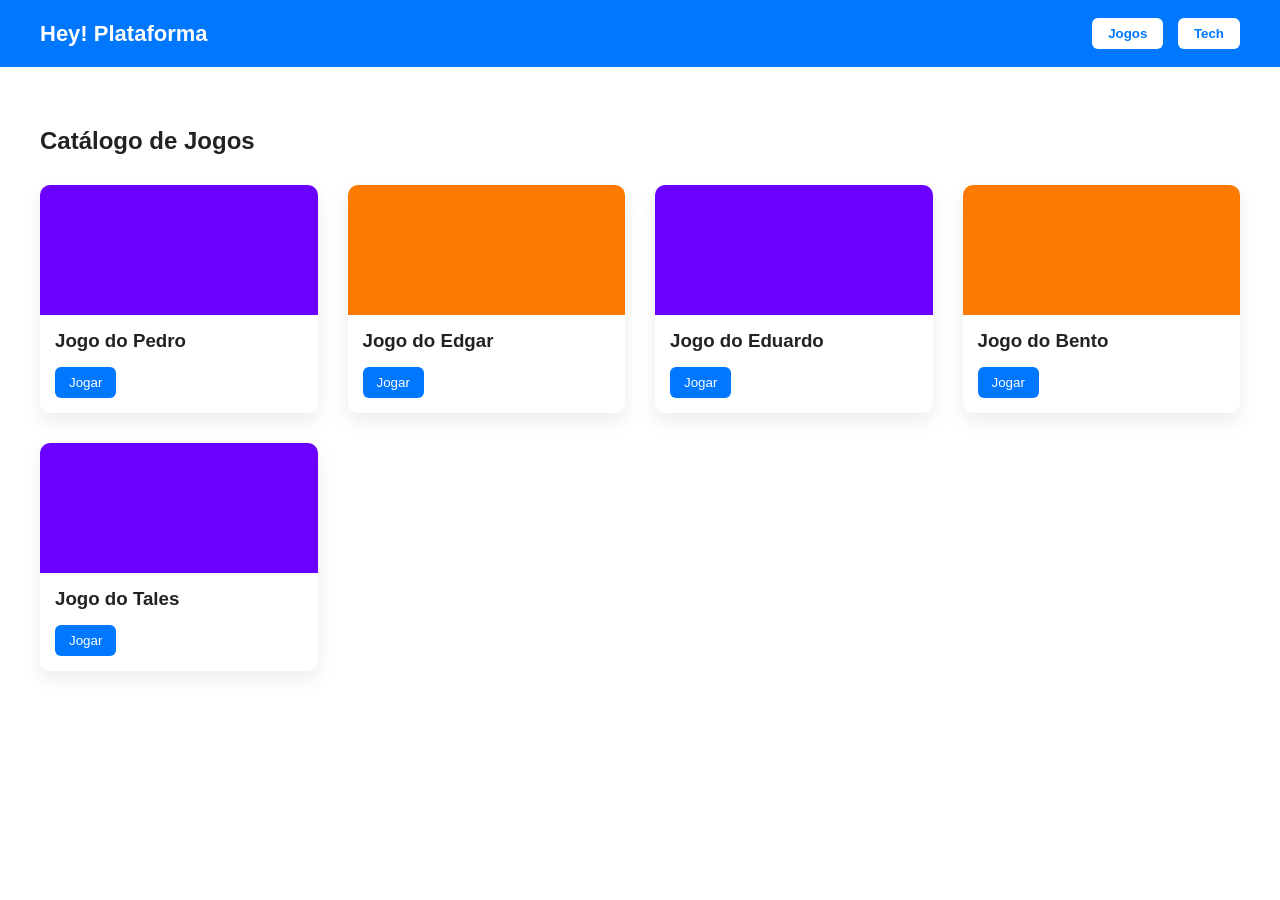
==== hey-plataforma/index.html @ 2a2658f5 "primeiro site" ====
<!DOCTYPE html>
<html lang="pt-BR">

<head>
<meta charset="UTF-8">
<meta name="viewport" content="width=device-width, initial-scale=1.0">

<title>Hey! Plataforma</title>

<link rel="stylesheet" href="style.css">

</head>

<body>

<header>

<div class="logo">Hey! Plataforma</div>

<nav>
<button onclick="mostrarPagina('jogos')">Jogos</button>
<button onclick="mostrarPagina('tech')">Tech</button>
</nav>

</header>


<section id="jogos" class="pagina ativa">

<h2>Catálogo de Jogos</h2>

<div class="catalogo">

<div class="jogo">
<div class="thumb roxo"></div>
<h3>Jogo do Pedro</h3>
<button onclick="abrirJogo('Pedro')">Jogar</button>
</div>

<div class="jogo">
<div class="thumb laranja"></div>
<h3>Jogo do Edgar</h3>
<button onclick="abrirJogo('Edgar')">Jogar</button>
</div>

<div class="jogo">
<div class="thumb roxo"></div>
<h3>Jogo do Eduardo</h3>
<button onclick="abrirJogo('Eduardo')">Jogar</button>
</div>

<div class="jogo">
<div class="thumb laranja"></div>
<h3>Jogo do Bento</h3>
<button onclick="abrirJogo('Bento')">Jogar</button>
</div>

<div class="jogo">
<div class="thumb roxo"></div>
<h3>Jogo do Tales</h3>
<button onclick="abrirJogo('Tales')">Jogar</button>
</div>

</div>

</section>


<section id="tech" class="pagina">

<h2>Hey! Tech</h2>

<div class="techgrid">

<div class="techcard">
<h3>Robótica Kids</h3>
<p>Introdução à robótica e construção de projetos tecnológicos.</p>
</div>

<div class="techcard">
<h3>Aventureiros da Programação</h3>
<p>Aprendizado de lógica através de desafios e jogos.</p>
</div>

<div class="techcard">
<h3>GameMaker</h3>
<p>Criação de jogos enquanto aprende programação.</p>
</div>

<div class="techcard">
<h3>Maker High Tech</h3>
<p>Projetos avançados com eletrônica e criatividade.</p>
</div>

</div>

</section>


<script src="script.js"></script>

</body>
</html>
---- hey-plataforma/style.css ----
body{

margin:0;
background:white;

font-family:
-apple-system,
BlinkMacSystemFont,
"Segoe UI",
Roboto,
Helvetica,
Arial,
sans-serif;

color:#222;

}

/* HEADER */

header{

background:#0077ff;
color:white;

display:flex;
justify-content:space-between;
align-items:center;

padding:18px 40px;

}

.logo{

font-size:22px;
font-weight:600;

}

nav button{

background:white;
color:#0077ff;

border:none;

padding:8px 16px;
margin-left:10px;

border-radius:6px;
font-weight:600;

cursor:pointer;

}

nav button:hover{

background:#f0f0f0;

}

/* PAGINAS */

.pagina{

display:none;
padding:40px;

}

.ativa{

display:block;

}

/* TITULO */

h2{

margin-bottom:30px;

}

/* CATALOGO ESTILO STEAM */

.catalogo{

display:grid;

grid-template-columns:repeat(auto-fill,minmax(220px,1fr));

gap:30px;

}

/* CARD JOGO */

.jogo{

background:white;

border-radius:10px;

box-shadow:0 8px 20px rgba(0,0,0,0.08);

padding-bottom:15px;

transition:0.25s;

}

.jogo:hover{

transform:translateY(-5px);

}

/* THUMB */

.thumb{

height:130px;
border-radius:10px 10px 0 0;

}

.roxo{

background:#6a00ff;

}

.laranja{

background:#ff7a00;

}

/* TEXTO */

.jogo h3{

padding:15px;
margin:0;

}

/* BOTAO */

.jogo button{

margin-left:15px;

background:#0077ff;
color:white;

border:none;

padding:8px 14px;

border-radius:6px;

cursor:pointer;

}

.jogo button:hover{

background:#005edb;

}

/* TECH */

.techgrid{

display:grid;

grid-template-columns:repeat(auto-fill,minmax(250px,1fr));

gap:25px;

}

.techcard{

background:#f6f6f6;

padding:20px;

border-radius:10px;

}
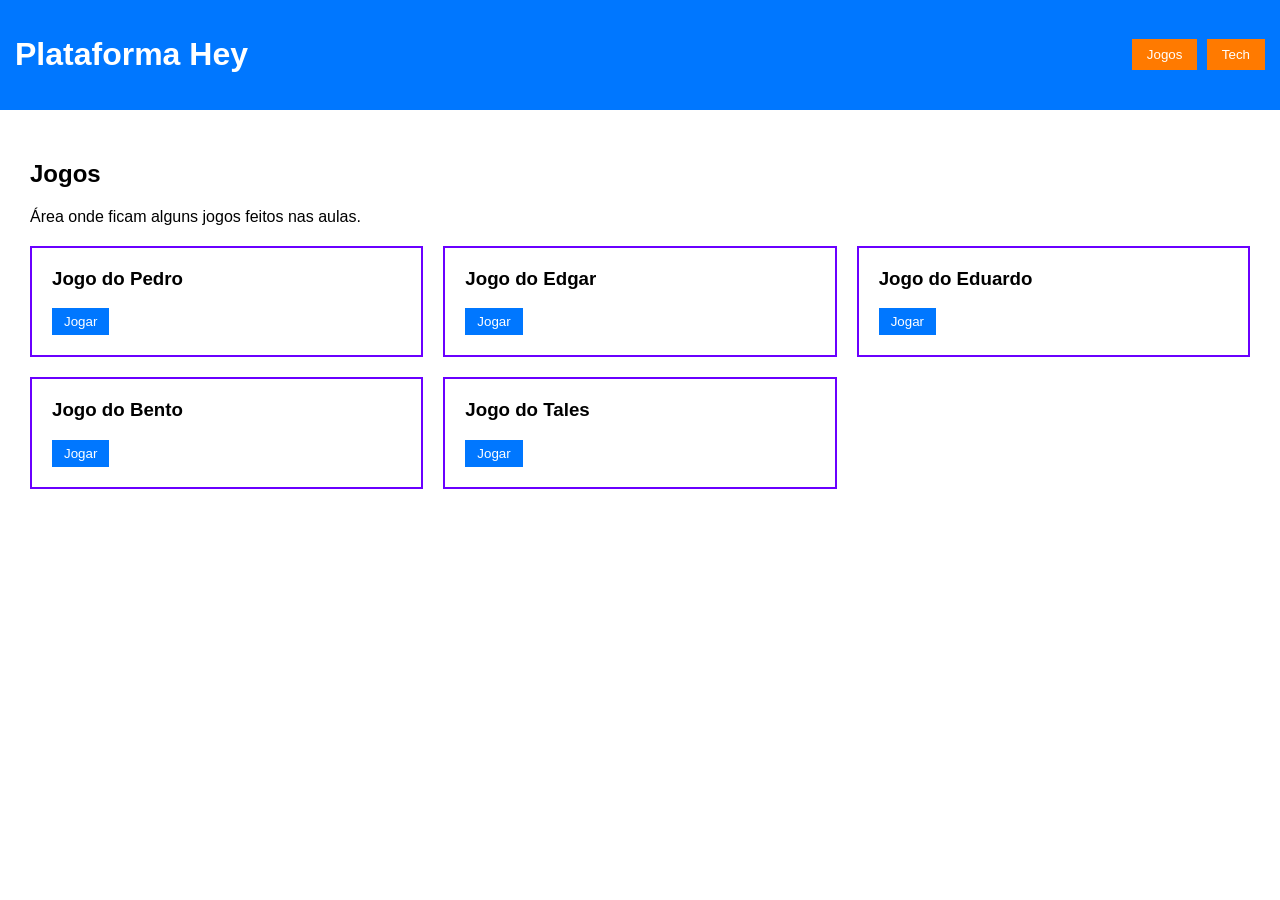
==== commit 875f3cbc: "republicando o site" ====
--- a/hey-plataforma/index.html
+++ b/hey-plataforma/index.html
@@ -3,98 +3,81 @@
 
 <head>
 <meta charset="UTF-8">
-<meta name="viewport" content="width=device-width, initial-scale=1.0">
-
-<title>Hey! Plataforma</title>
-
+<title>Plataforma Hey</title>
 <link rel="stylesheet" href="style.css">
-
 </head>
 
 <body>
 
 <header>
 
-<div class="logo">Hey! Plataforma</div>
+<h1>Plataforma Hey</h1>
 
-<nav>
+<div class="menu">
 <button onclick="mostrarPagina('jogos')">Jogos</button>
 <button onclick="mostrarPagina('tech')">Tech</button>
-</nav>
+</div>
 
 </header>
 
 
-<section id="jogos" class="pagina ativa">
+<!-- AREA JOGOS -->
 
-<h2>Catálogo de Jogos</h2>
+<div id="jogos" class="pagina">
+
+<h2>Jogos</h2>
+
+<p>Área onde ficam alguns jogos feitos nas aulas.</p>
 
 <div class="catalogo">
 
 <div class="jogo">
-<div class="thumb roxo"></div>
 <h3>Jogo do Pedro</h3>
 <button onclick="abrirJogo('Pedro')">Jogar</button>
 </div>
 
 <div class="jogo">
-<div class="thumb laranja"></div>
 <h3>Jogo do Edgar</h3>
 <button onclick="abrirJogo('Edgar')">Jogar</button>
 </div>
 
 <div class="jogo">
-<div class="thumb roxo"></div>
 <h3>Jogo do Eduardo</h3>
 <button onclick="abrirJogo('Eduardo')">Jogar</button>
 </div>
 
 <div class="jogo">
-<div class="thumb laranja"></div>
 <h3>Jogo do Bento</h3>
 <button onclick="abrirJogo('Bento')">Jogar</button>
 </div>
 
 <div class="jogo">
-<div class="thumb roxo"></div>
 <h3>Jogo do Tales</h3>
 <button onclick="abrirJogo('Tales')">Jogar</button>
 </div>
 
 </div>
 
-</section>
+</div>
 
 
-<section id="tech" class="pagina">
+<!-- AREA TECH -->
 
-<h2>Hey! Tech</h2>
+<div id="tech" class="pagina">
 
-<div class="techgrid">
+<h2>Tech</h2>
 
-<div class="techcard">
-<h3>Robótica Kids</h3>
-<p>Introdução à robótica e construção de projetos tecnológicos.</p>
-</div>
+<p>Área com alguns cursos e projetos de tecnologia.</p>
 
-<div class="techcard">
-<h3>Aventureiros da Programação</h3>
-<p>Aprendizado de lógica através de desafios e jogos.</p>
-</div>
+<div class="curso">Robótica Kids</div>
 
-<div class="techcard">
-<h3>GameMaker</h3>
-<p>Criação de jogos enquanto aprende programação.</p>
-</div>
+<div class="curso">Aventureiros da Programação</div>
 
-<div class="techcard">
-<h3>Maker High Tech</h3>
-<p>Projetos avançados com eletrônica e criatividade.</p>
-</div>
+<div class="curso">GameMaker</div>
+
+<div class="curso">Maker High Tech</div>
 
 </div>
-
-</section>
 
 
 <script src="script.js"></script>
--- a/hey-plataforma/style.css
+++ b/hey-plataforma/style.css
@@ -1,196 +1,87 @@
 body{
 
+font-family: Arial, Helvetica, sans-serif;
 margin:0;
 background:white;
 
-font-family:
--apple-system,
-BlinkMacSystemFont,
-"Segoe UI",
-Roboto,
-Helvetica,
-Arial,
-sans-serif;
-
-color:#222;
-
 }
-
-/* HEADER */
 
 header{
 
 background:#0077ff;
 color:white;
 
+padding:15px;
+
 display:flex;
 justify-content:space-between;
 align-items:center;
 
-padding:18px 40px;
+}
+
+.menu button{
+
+background:#ff7a00;
+border:none;
+
+padding:8px 15px;
+margin-left:5px;
+
+cursor:pointer;
+color:white;
 
 }
 
-.logo{
+.pagina{
 
-font-size:22px;
-font-weight:600;
+padding:30px;
 
 }
 
-nav button{
+.catalogo{
 
-background:white;
-color:#0077ff;
+display:grid;
 
+grid-template-columns:repeat(3,1fr);
+
+gap:20px;
+
+margin-top:20px;
+
+}
+
+.jogo{
+
+border:2px solid #6a00ff;
+
+padding:20px;
+
+}
+
+.jogo h3{
+
+margin-top:0;
+
+}
+
+.jogo button{
+
+background:#0077ff;
 border:none;
 
-padding:8px 16px;
-margin-left:10px;
+color:white;
 
-border-radius:6px;
-font-weight:600;
+padding:6px 12px;
 
 cursor:pointer;
 
 }
 
-nav button:hover{
+.curso{
 
-background:#f0f0f0;
-
-}
-
-/* PAGINAS */
-
-.pagina{
-
-display:none;
-padding:40px;
-
-}
-
-.ativa{
-
-display:block;
-
-}
-
-/* TITULO */
-
-h2{
-
-margin-bottom:30px;
-
-}
-
-/* CATALOGO ESTILO STEAM */
-
-.catalogo{
-
-display:grid;
-
-grid-template-columns:repeat(auto-fill,minmax(220px,1fr));
-
-gap:30px;
-
-}
-
-/* CARD JOGO */
-
-.jogo{
-
-background:white;
-
-border-radius:10px;
-
-box-shadow:0 8px 20px rgba(0,0,0,0.08);
-
-padding-bottom:15px;
-
-transition:0.25s;
-
-}
-
-.jogo:hover{
-
-transform:translateY(-5px);
-
-}
-
-/* THUMB */
-
-.thumb{
-
-height:130px;
-border-radius:10px 10px 0 0;
-
-}
-
-.roxo{
-
-background:#6a00ff;
-
-}
-
-.laranja{
-
-background:#ff7a00;
-
-}
-
-/* TEXTO */
-
-.jogo h3{
-
-padding:15px;
-margin:0;
-
-}
-
-/* BOTAO */
-
-.jogo button{
-
-margin-left:15px;
-
-background:#0077ff;
-color:white;
-
-border:none;
-
-padding:8px 14px;
-
-border-radius:6px;
-
-cursor:pointer;
-
-}
-
-.jogo button:hover{
-
-background:#005edb;
-
-}
-
-/* TECH */
-
-.techgrid{
-
-display:grid;
-
-grid-template-columns:repeat(auto-fill,minmax(250px,1fr));
-
-gap:25px;
-
-}
-
-.techcard{
-
-background:#f6f6f6;
+border:2px solid #6a00ff;
 
 padding:20px;
-
-border-radius:10px;
+margin-top:15px;
 
 }
